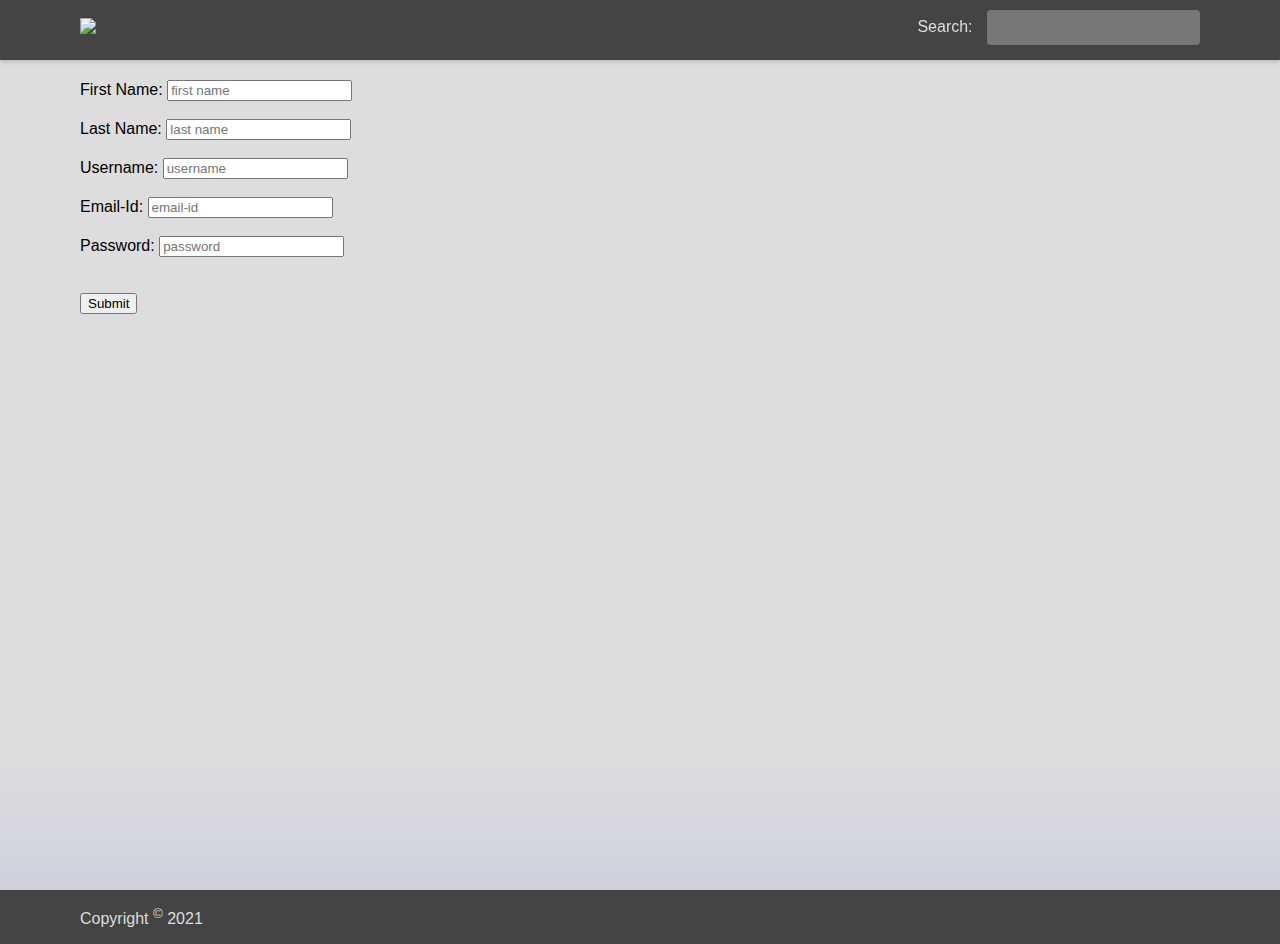
==== account.html @ 1ab844e3 "plus JS" ====
<!DOCTYPE html>
<html lang="en">
<head>
    <meta charset="UTF-8">
    <meta http-equiv="X-UA-Compatible" content="IE=edge">
    <meta name="viewport" content="width=device-width, initial-scale=1.0">
    <title>Document</title>
    <link rel="stylesheet" href="src/account.css">
</head>
<body>
    <div class="layout">
        <header class="toplevel-header">
           <div class="container top-bar">
             
             <a href="index.html"><img src="https://cdn.discordapp.com/attachments/549668999324106782/862858870472310784/be.png" height="40px"></a>
             <form class="search">
             <label for="search">Search:</label>
             <input type="search" id="search" name="search" >
             </form>
             <!-- <a href="account.html"><img src="https://i.pinimg.com/originals/0c/3b/3a/0c3b3adb1a7530892e55ef36d3be6cb8.png" height="40px"></a>
             <a href="logout.html">Log out</a> -->
           </div>
        </header>

        <main class="toplevel-main container">
        <div class="userInfo">
            <label for="firstname" class="firstName">First Name: 
            <input type="text" placeholder="first name" id="firstname"> </label>
            <br/><br/>
            <label for="lastname" class="lastName">Last Name:
            <input type="text" placeholder="last name" id="lastname"> </label>
            <br/><br/>
            <label for="username" class="userName">Username:
            <input type="text" placeholder="username" id="username"> </label>
            <br/><br/>
            <label for="email" class="email">Email-Id:
            <input type="text" placeholder="email-id" id="email"> </label>
            <br/><br/>
            <label for="password" class="password">Password:
            <input type="password" placeholder="password" id="password"> </label>
            <br/><br/><br/>
            <input type="submit" class="submit" value="Submit" id="submit">
          </div>
        </main>

        <footer class="toplevel-footer">
            <div class="container">
              <p>Copyright <sup>&copy;</sup> <span>2021</span> </p>
            </div>
      </footer>
      </div>

      <script>
      document.addEventListener("DOMContentLoaded", function () {
        const firstname = document.getElementById("firstname");
        const lastname = document.getElementById("lastname");
        const username = document.getElementById("username");
      </script>

      <!-- The core Firebase JS SDK is always required and must be listed first -->
<script src="https://www.gstatic.com/firebasejs/8.7.1/firebase-app.js"></script>

<!-- TODO: Add SDKs for Firebase products that you want to use
     https://firebase.google.com/docs/web/setup#available-libraries -->
     <script src="https://www.gstatic.com/firebasejs/8.6.2/firebase-firestore.js"></script>

<script>
  // Your web app's Firebase configuration
  var firebaseConfig = {
    apiKey: "AIzaSyBCJ9X0ojCqhRm_3zKWyvRGPSdvorfjPtI",
    authDomain: "assignment-firebase-project.firebaseapp.com",
    projectId: "assignment-firebase-project",
    storageBucket: "assignment-firebase-project.appspot.com",
    messagingSenderId: "94758907514",
    appId: "1:94758907514:web:0b634e37dc4d2f5fb7d5c3"
  };
  // Initialize Firebase
  firebase.initializeApp(firebaseConfig);
</script>
<script src="script.js"></script>
</body>
</html>
---- src/account.css ----
body {
    margin: 0em;
    font: 1em helvetica, arial, sans-serif;
    background: rgb(221,221,221);
  background: linear-gradient(180deg, rgba(221,221,221) 80%, rgba(204,204,221) 100%);
  }

  .container {
    padding: 0 1em;
    max-width: 70em;
    margin: 0 auto;
  }
  
  .toplevel-footer, .toplevel-header {
    display: flow-root;
    background-color: #444;
    color: #ddd;  
  }
  
  .toplevel-header {
    padding-top: 10px;
    position: fixed;
    width: 100%;
    z-index:1;
    height: 50px;
    filter: drop-shadow(0 2px 2px #bbb);
  }
  
  .toplevel-footer{
    margin-top: 33em;
  }

  .top-bar {
    display: flex;
    padding: 0 1em;
    margin: 0 auto;
    flex-direction: row;
    flex-wrap: nowrap;
    align-items: center;
    justify-content: space-between;
  }
  
  
  .toplevel-main {
    padding-top: 5em;
    padding-bottom: 3em;
    flex-grow: 1;
    display: flex;
    flex-direction: row;
    flex-wrap: nowrap;
    align-items: flex-start;  
  }

  .search input {
    background-color: #777;
    padding: 10px 18px;
    margin-left: 10px;
    border: none;
    border-radius: 4px;
    color: #ddd;
  }
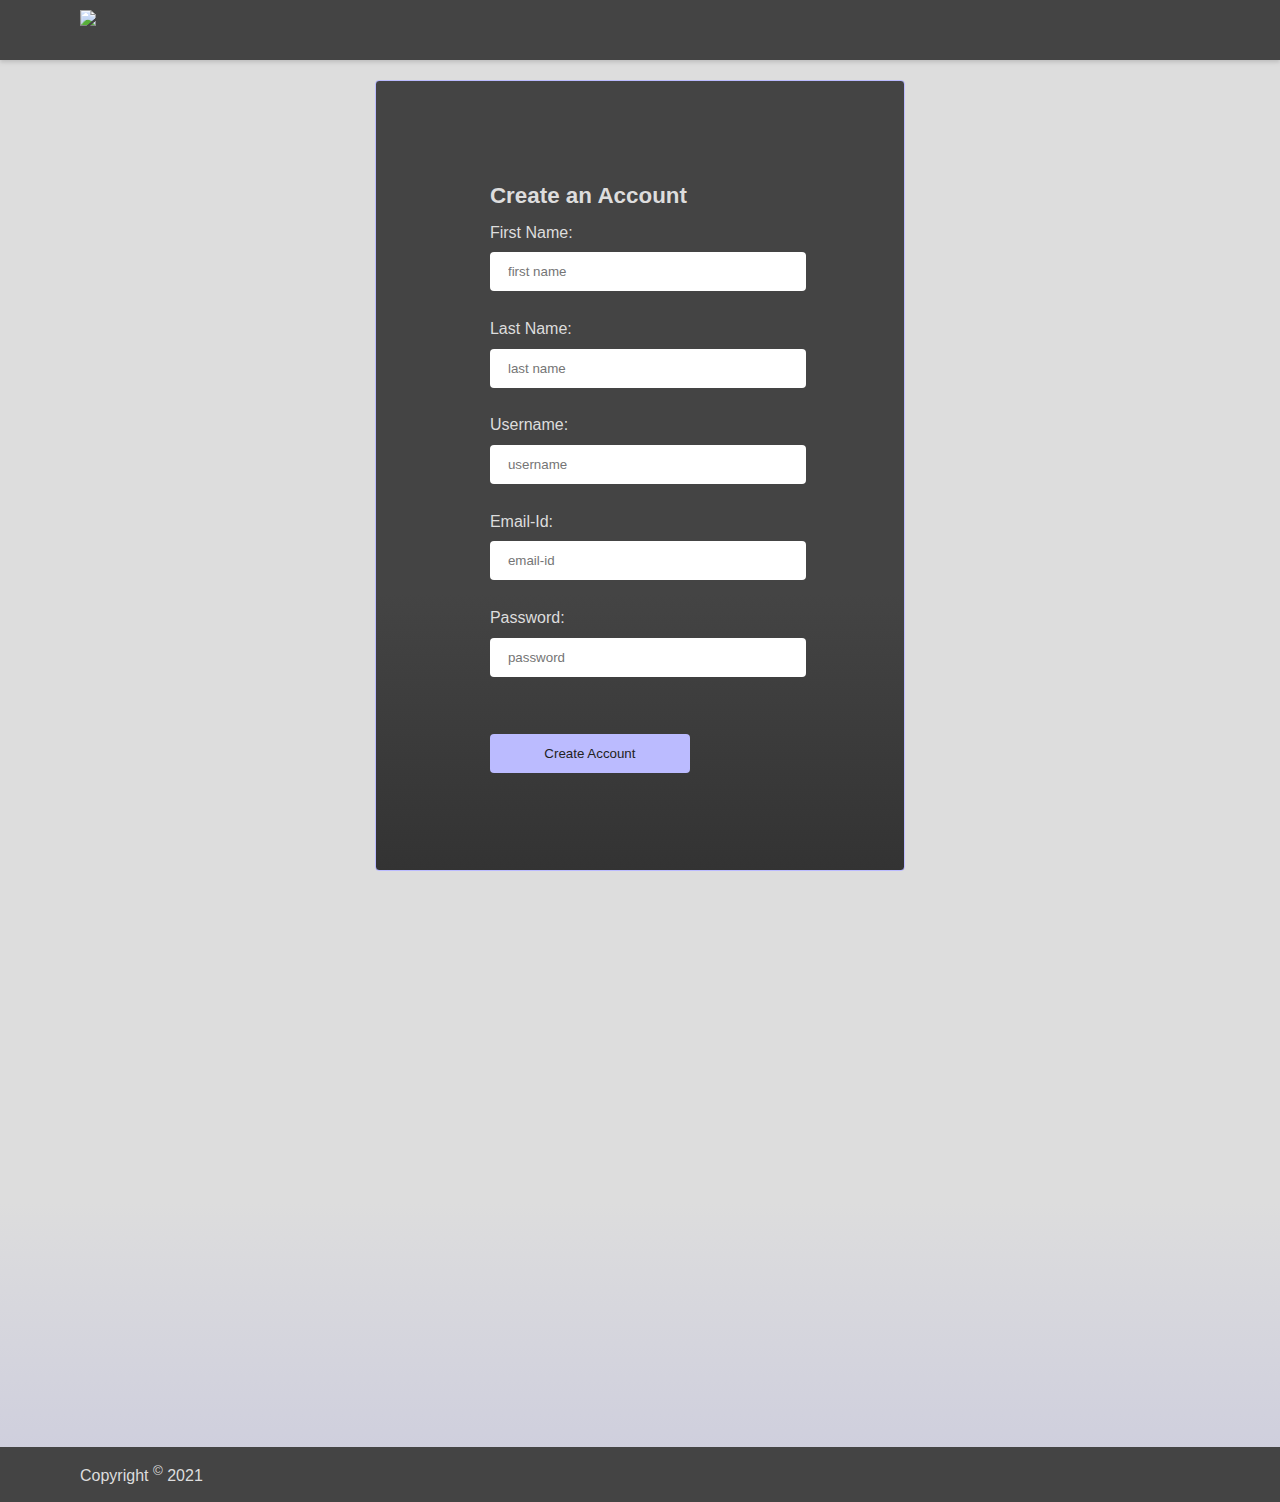
==== commit 513946a6: "styling account" ====
--- a/account.html
+++ b/account.html
@@ -13,17 +13,17 @@
            <div class="container top-bar">
              
              <a href="index.html"><img src="https://cdn.discordapp.com/attachments/549668999324106782/862858870472310784/be.png" height="40px"></a>
-             <form class="search">
-             <label for="search">Search:</label>
-             <input type="search" id="search" name="search" >
-             </form>
              <!-- <a href="account.html"><img src="https://i.pinimg.com/originals/0c/3b/3a/0c3b3adb1a7530892e55ef36d3be6cb8.png" height="40px"></a>
              <a href="logout.html">Log out</a> -->
            </div>
         </header>
 
         <main class="toplevel-main container">
+          <div class="center">
+            <div class="login-card">
+              
         <div class="userInfo">
+          <h1 style="font-size: 1.4em;">Create an Account</h1>
             <label for="firstname" class="firstName">First Name: 
             <input type="text" placeholder="first name" id="firstname"> </label>
             <br/><br/>
@@ -39,9 +39,11 @@
             <label for="password" class="password">Password:
             <input type="password" placeholder="password" id="password"> </label>
             <br/><br/><br/>
-            <input type="submit" class="submit" value="Submit" id="submit">
+            <input type="submit" class="submit" value="Create Account" id="submit">
           </div>
-        </main>
+        </div>
+      </div>
+    </main>
 
         <footer class="toplevel-footer">
             <div class="container">
@@ -72,7 +74,7 @@
     projectId: "assignment-firebase-project",
     storageBucket: "assignment-firebase-project.appspot.com",
     messagingSenderId: "94758907514",
-    appId: "1:94758907514:web:0b634e37dc4d2f5fb7d5c3"
+    appId: "1:94758907514:web:0b634e37dc4d2f5fb7d5c3",
   };
   // Initialize Firebase
   firebase.initializeApp(firebaseConfig);
--- a/src/account.css
+++ b/src/account.css
@@ -58,4 +58,54 @@
     border: none;
     border-radius: 4px;
     color: #ddd;
-  }+  }
+
+  .layout {
+    display: flex;
+    flex-direction: column;
+    min-height: 100vh;
+  }
+
+  .login-card {
+    width: 400px;
+    display: flex;
+    padding: 4em;
+    flex-direction: column;
+    flex-wrap: nowrap;
+    align-items: center;
+    justify-content: space-around;
+    border: 1px solid #BBF;
+      border-radius: 4px;
+      background: #444;
+      background: linear-gradient(180deg, #444 65%, #333 100%);
+    
+}
+
+.userInfo {
+  padding: 10px 18px;
+    margin: 0.8em 0;
+    border: none;
+    border-radius: 4px;
+    color: #ddd;
+}
+
+.userInfo input {
+  padding: 12px 18px;
+  margin: 0.8em 0;
+  border: none; 
+  border-radius: 4px;
+  color: #222;
+  width: calc(100% - 20px);
+}
+
+input[type="submit"] {
+  color: #222;
+  background-color: #BBF;
+  margin-right:10px;
+  max-width: 200px;
+}
+
+input[type="submit"]:hover {
+  opacity:75%;
+  
+}
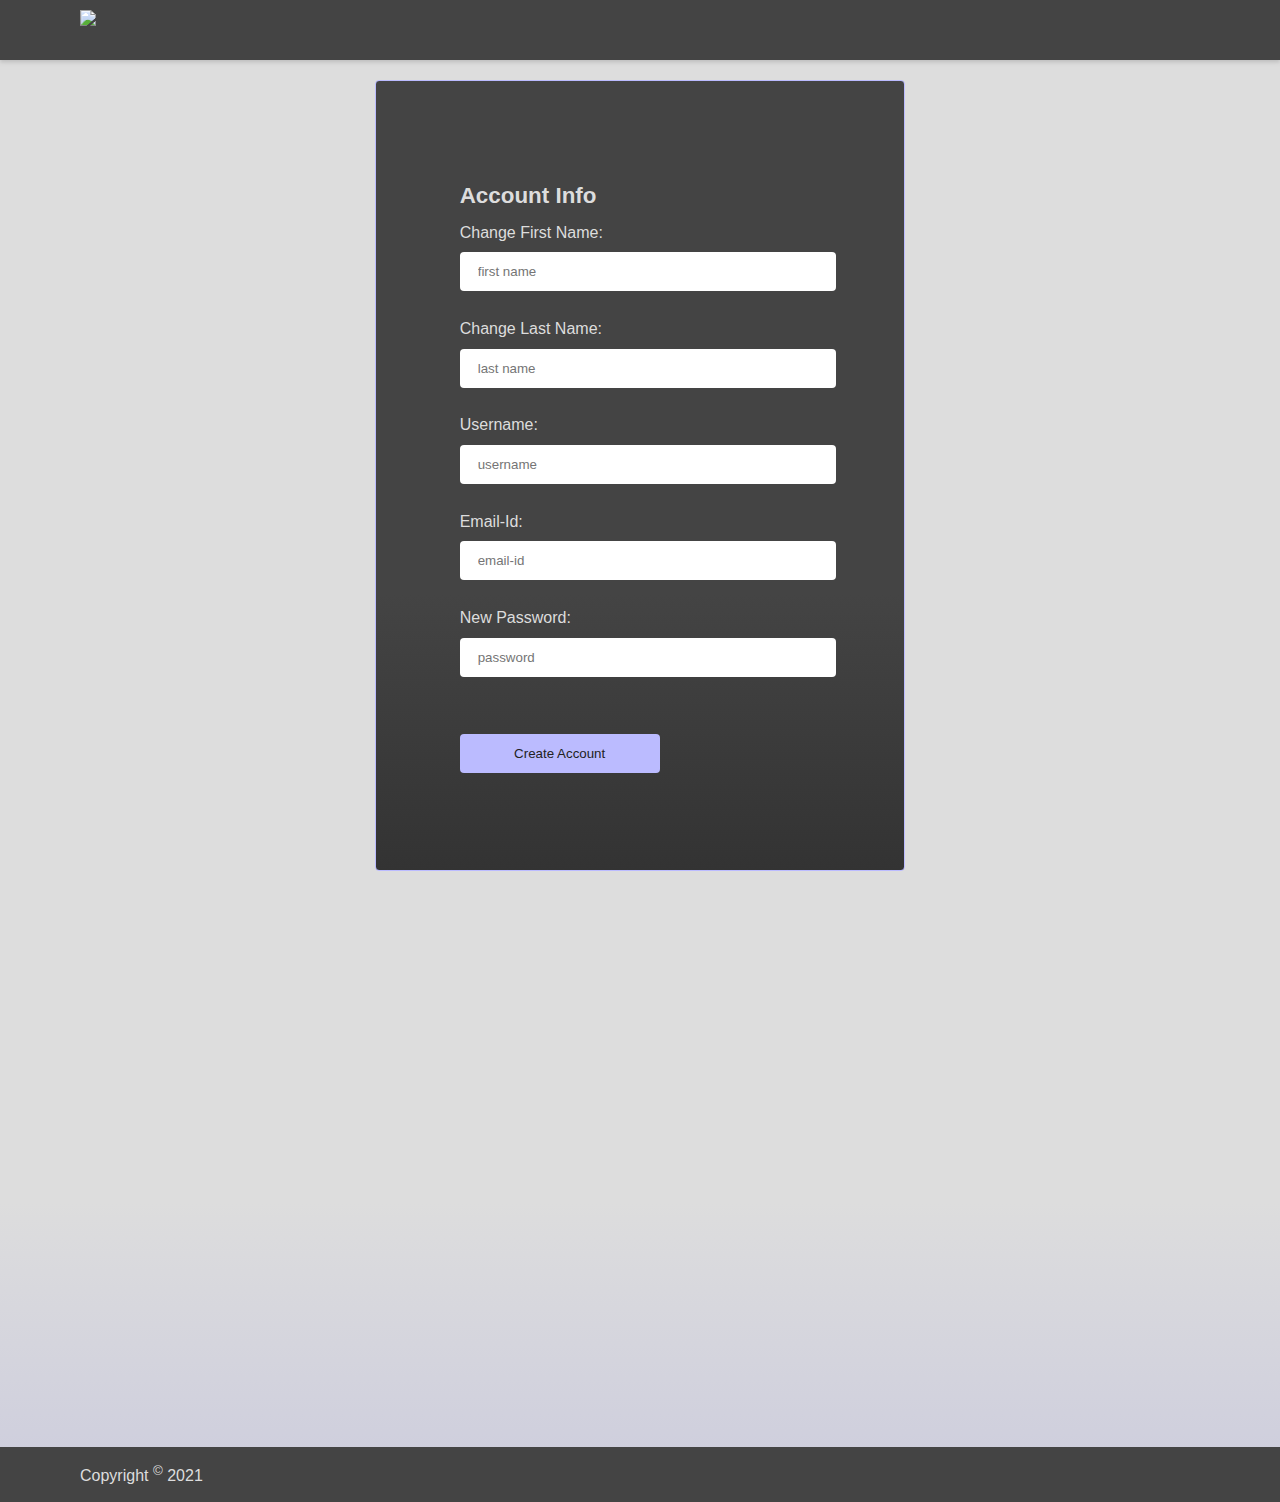
==== commit bc773f8d: "style sign-up" ====
--- a/account.html
+++ b/account.html
@@ -23,11 +23,11 @@
             <div class="login-card">
               
         <div class="userInfo">
-          <h1 style="font-size: 1.4em;">Create an Account</h1>
-            <label for="firstname" class="firstName">First Name: 
+          <h1 style="font-size: 1.4em;">Account Info</h1>
+            <label for="firstname" class="firstName">Change First Name: 
             <input type="text" placeholder="first name" id="firstname"> </label>
             <br/><br/>
-            <label for="lastname" class="lastName">Last Name:
+            <label for="lastname" class="lastName">Change Last Name:
             <input type="text" placeholder="last name" id="lastname"> </label>
             <br/><br/>
             <label for="username" class="userName">Username:
@@ -36,7 +36,7 @@
             <label for="email" class="email">Email-Id:
             <input type="text" placeholder="email-id" id="email"> </label>
             <br/><br/>
-            <label for="password" class="password">Password:
+            <label for="password" class="password">New Password:
             <input type="password" placeholder="password" id="password"> </label>
             <br/><br/><br/>
             <input type="submit" class="submit" value="Create Account" id="submit">
--- a/src/account.css
+++ b/src/account.css
@@ -109,3 +109,30 @@
   opacity:75%;
   
 }
+
+.welcome {
+  color: #ddd;
+  display: flex;
+  flex-direction: column;
+  align-items: center;
+
+}
+
+.success-msg {
+  visibility: hidden;
+  text-align: center;
+  position: absolute;
+  top:50%;
+  font-size: 1.1em;
+  padding:30px;
+  width: 240px;
+  height: 80px;
+  background-color: white;
+  border: 1px solid #BBF;
+  border-radius: 4px;
+  filter: drop-shadow(0 1rem 0.75rem black);
+}
+
+.exit {
+ float: right;
+}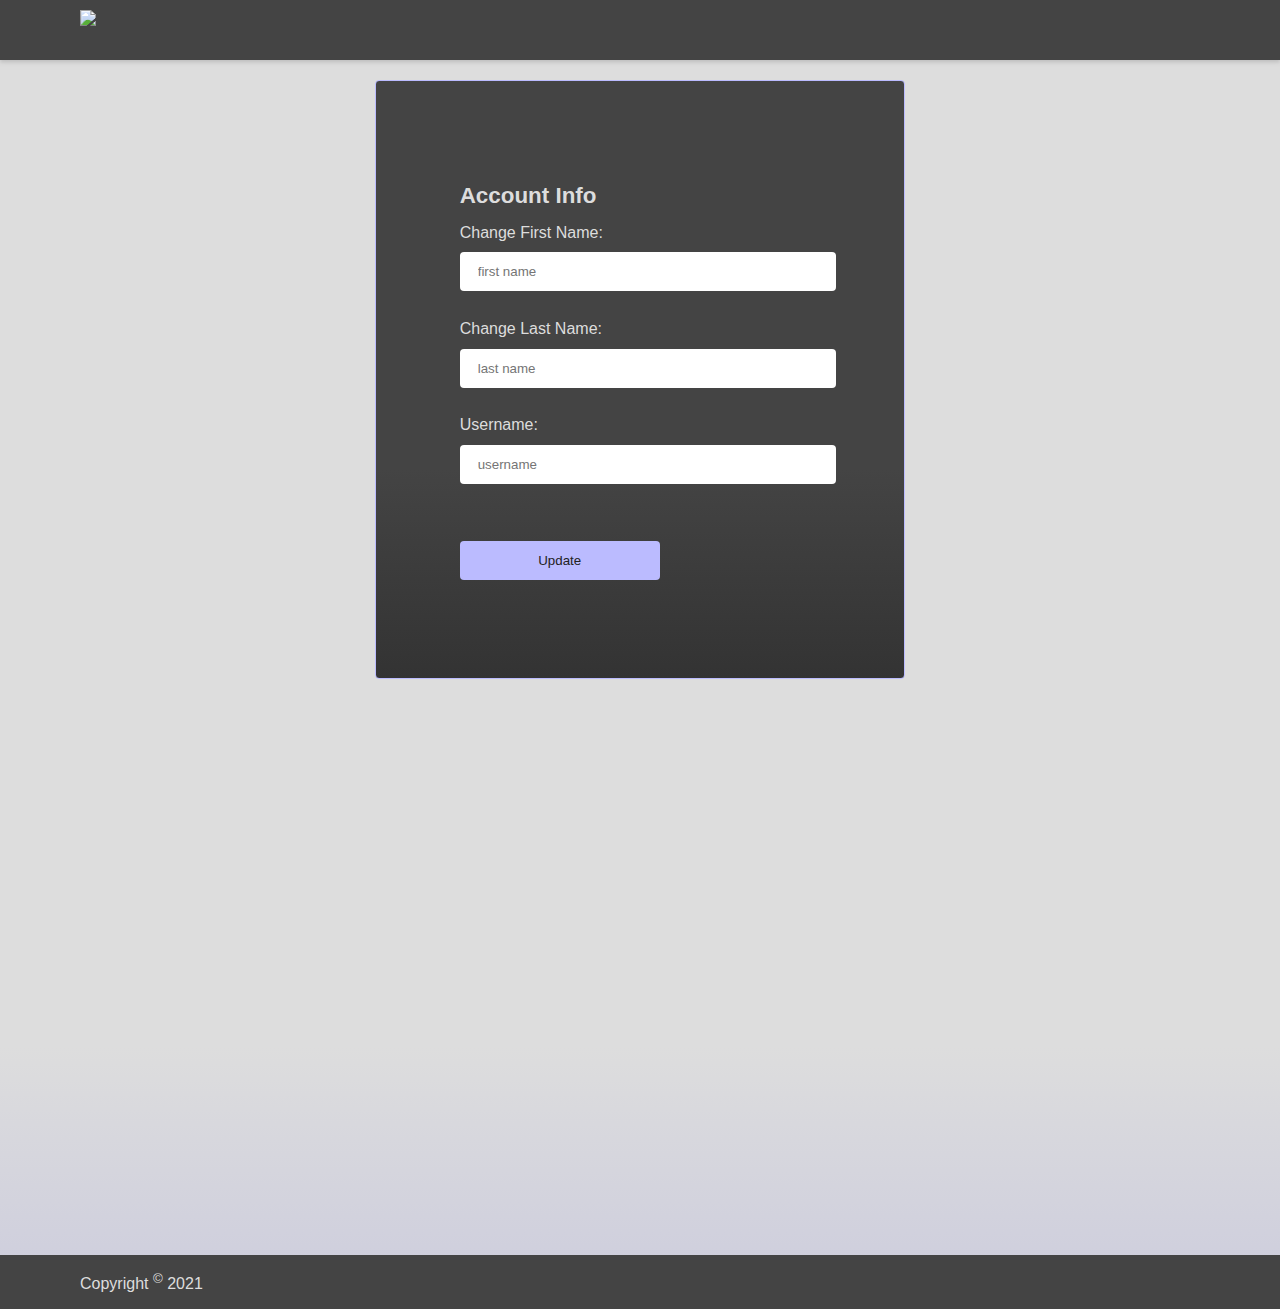
==== commit 9550e8ae: "sign-up fix" ====
--- a/account.html
+++ b/account.html
@@ -13,18 +13,21 @@
            <div class="container top-bar">
              
              <a href="index.html"><img src="https://cdn.discordapp.com/attachments/549668999324106782/862858870472310784/be.png" height="40px"></a>
-             <!-- <a href="account.html"><img src="https://i.pinimg.com/originals/0c/3b/3a/0c3b3adb1a7530892e55ef36d3be6cb8.png" height="40px"></a>
-             <a href="logout.html">Log out</a> -->
+             <!--<form class="search">
+             <label for="search">Search:</label>
+             <input type="search" id="search" name="search" >
+             </form>
+             <a href="account.html"><img src="https://i.pinimg.com/originals/0c/3b/3a/0c3b3adb1a7530892e55ef36d3be6cb8.png" height="40px"></a>
+             <a href="logout.html">Log out</a>-->
            </div>
         </header>
 
         <main class="toplevel-main container">
           <div class="center">
             <div class="login-card">
-              
         <div class="userInfo">
           <h1 style="font-size: 1.4em;">Account Info</h1>
-            <label for="firstname" class="firstName">Change First Name: 
+          <label for="firstname" class="firstName">Change First Name: 
             <input type="text" placeholder="first name" id="firstname"> </label>
             <br/><br/>
             <label for="lastname" class="lastName">Change Last Name:
@@ -32,18 +35,12 @@
             <br/><br/>
             <label for="username" class="userName">Username:
             <input type="text" placeholder="username" id="username"> </label>
-            <br/><br/>
-            <label for="email" class="email">Email-Id:
-            <input type="text" placeholder="email-id" id="email"> </label>
-            <br/><br/>
-            <label for="password" class="password">New Password:
-            <input type="password" placeholder="password" id="password"> </label>
             <br/><br/><br/>
-            <input type="submit" class="submit" value="Create Account" id="submit">
+            <input type="submit" class="update" value="Update" id="update">
+           </div>
+             </div>      
           </div>
-        </div>
-      </div>
-    </main>
+        </main>
 
         <footer class="toplevel-footer">
             <div class="container">
@@ -57,29 +54,64 @@
         const firstname = document.getElementById("firstname");
         const lastname = document.getElementById("lastname");
         const username = document.getElementById("username");
+        const update = document.getElementById("update");
+
+        const db = firebase.firestore()
+
+        let userRef = null;
+
+        update.addEventListener("click", function() {
+            if(firstname.value && lastname.value){
+                updateUser(userRef.uid, firstname.value, lastname.value, username.value)
+            }
+        });
+
+        function updateUser(uid, first, last, usrname){
+            db.collection("Users").doc(uid).update({
+                firstname: first,
+                lastname: last,
+                username: usrname,
+            })
+            .then(function(){
+                console.log("User Updated!");
+            })
+            .catch(function(error) {
+              console.error(error);  
+            });
+        }
+
+        function getUser(uid) {
+            db.collection("Users").doc(uid).get().then(function(doc){
+                firstname.value = doc.data().firstname
+                lastname.value = doc.data().lastname
+                username.value = doc.data().username
+            })
+            .catch(function(error){
+                console.error(error);
+            });
+        }
+   
+
+        firebase.auth().onAuthStateChanged(function(user){
+            if(user){
+                userRef = user;
+                getUser(user.uid);
+            }
+            else{
+                window.location = "login.html";
+            }
+        }); 
+    });
       </script>
-
       <!-- The core Firebase JS SDK is always required and must be listed first -->
 <script src="https://www.gstatic.com/firebasejs/8.7.1/firebase-app.js"></script>
 
 <!-- TODO: Add SDKs for Firebase products that you want to use
      https://firebase.google.com/docs/web/setup#available-libraries -->
      <script src="https://www.gstatic.com/firebasejs/8.6.2/firebase-firestore.js"></script>
+     <script src="https://www.gstatic.com/firebasejs/8.6.7/firebase-auth.js"></script>
 
-<script>
-  // Your web app's Firebase configuration
-  var firebaseConfig = {
-    apiKey: "AIzaSyBCJ9X0ojCqhRm_3zKWyvRGPSdvorfjPtI",
-    authDomain: "assignment-firebase-project.firebaseapp.com",
-    projectId: "assignment-firebase-project",
-    storageBucket: "assignment-firebase-project.appspot.com",
-    messagingSenderId: "94758907514",
-    appId: "1:94758907514:web:0b634e37dc4d2f5fb7d5c3",
-  };
-  // Initialize Firebase
-  firebase.initializeApp(firebaseConfig);
-</script>
-<script src="script.js"></script>
+     <script src="src/firebase.js"></script>
+    <script src="src/script.js"></script>
 </body>
 </html>
- 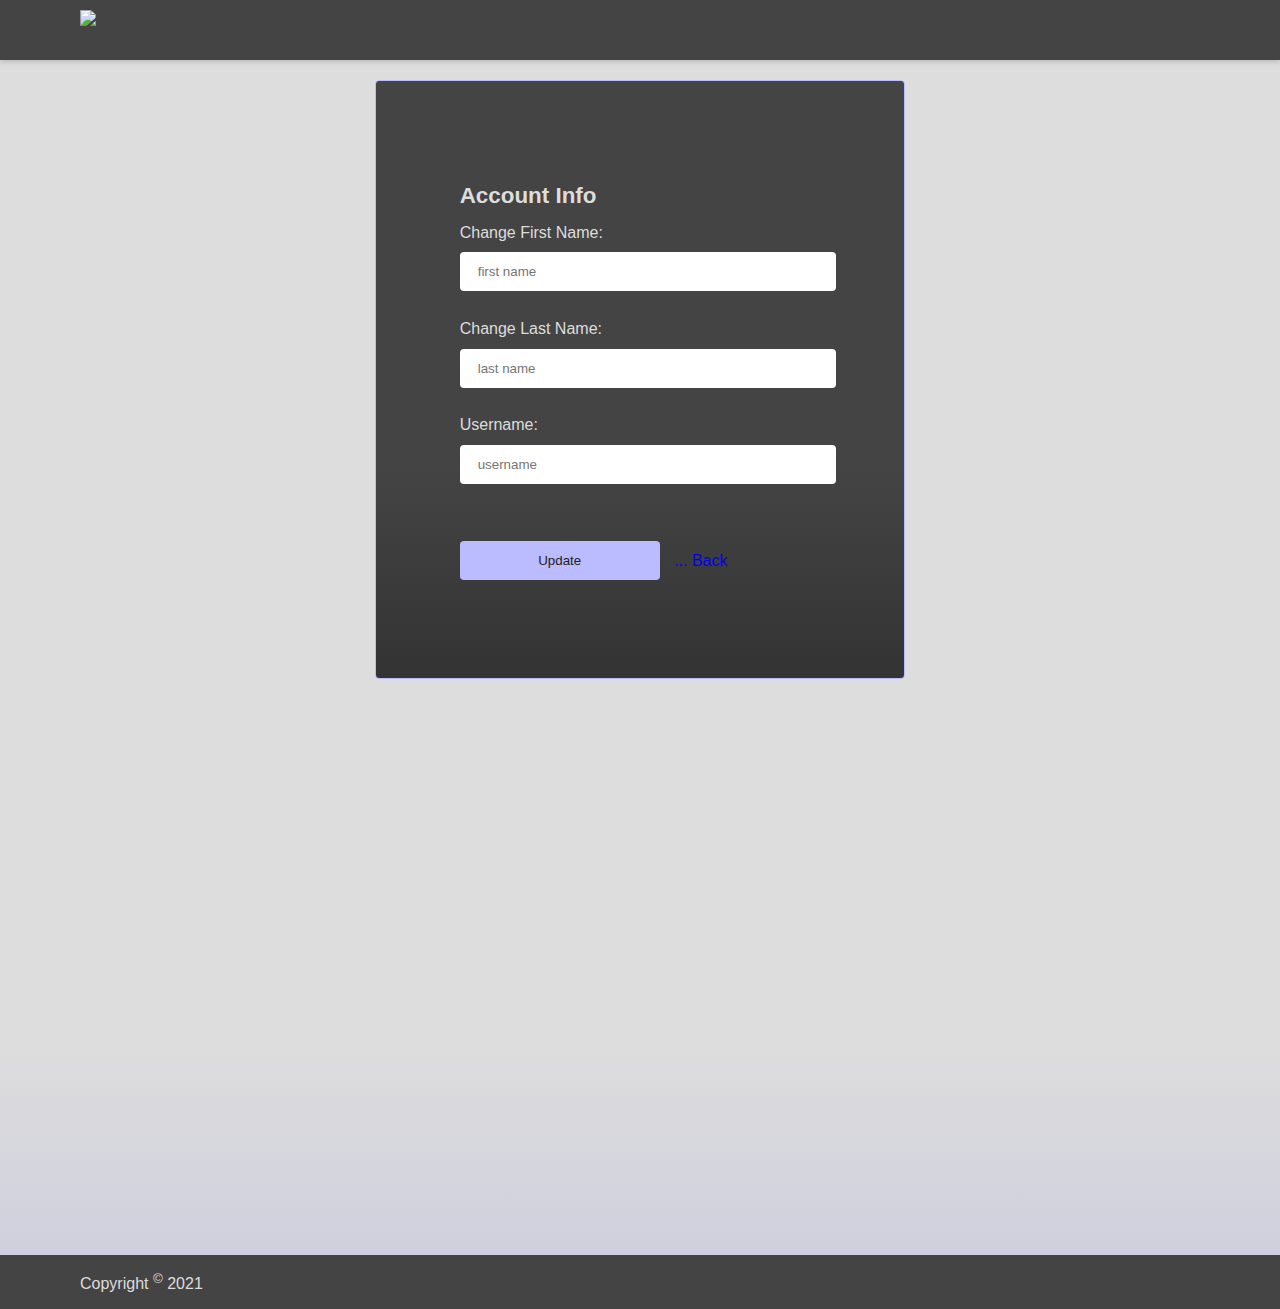
==== commit 21c0f060: "Added back button" ====
--- a/account.html
+++ b/account.html
@@ -37,6 +37,7 @@
             <input type="text" placeholder="username" id="username"> </label>
             <br/><br/><br/>
             <input type="submit" class="update" value="Update" id="update">
+<a href="/index.html" style="text-decoration: none"> ... Back</a>
            </div>
              </div>      
           </div>
@@ -74,9 +75,14 @@
             })
             .then(function(){
                 console.log("User Updated!");
+                alert("User Updated!");
+                window.location = "/index.html";
+
             })
             .catch(function(error) {
-              console.error(error);  
+              console.error(error);
+              var message = error.message
+              alert(message)
             });
         }
 
@@ -113,5 +119,16 @@
 
      <script src="src/firebase.js"></script>
     <script src="src/script.js"></script>
+    
+    <script>
+        firebase.auth().onAuthStateChanged(function (user) {
+    if (user) {
+        userRef = user
+    }
+    else{
+      window.location = "login.html";
+    }
+  });
+    </script>
 </body>
 </html>
--- a/src/account.css
+++ b/src/account.css
@@ -135,4 +135,26 @@
 
 .exit {
  float: right;
-}+}
+
+.logout {
+  padding: 12px 18px;
+  margin: 0.8em 0;
+  border: none; 
+  border-radius: 4px;
+  color: #222;
+  width: calc(100% - 20px);
+  background-color: #BBF;
+  margin-right:10px;
+  max-width: 200px;
+}
+
+.logout a {
+  color: #222;
+  text-decoration: none;
+  text-align: center;
+}
+
+.logout:hover {
+  opacity:50%;
+}
